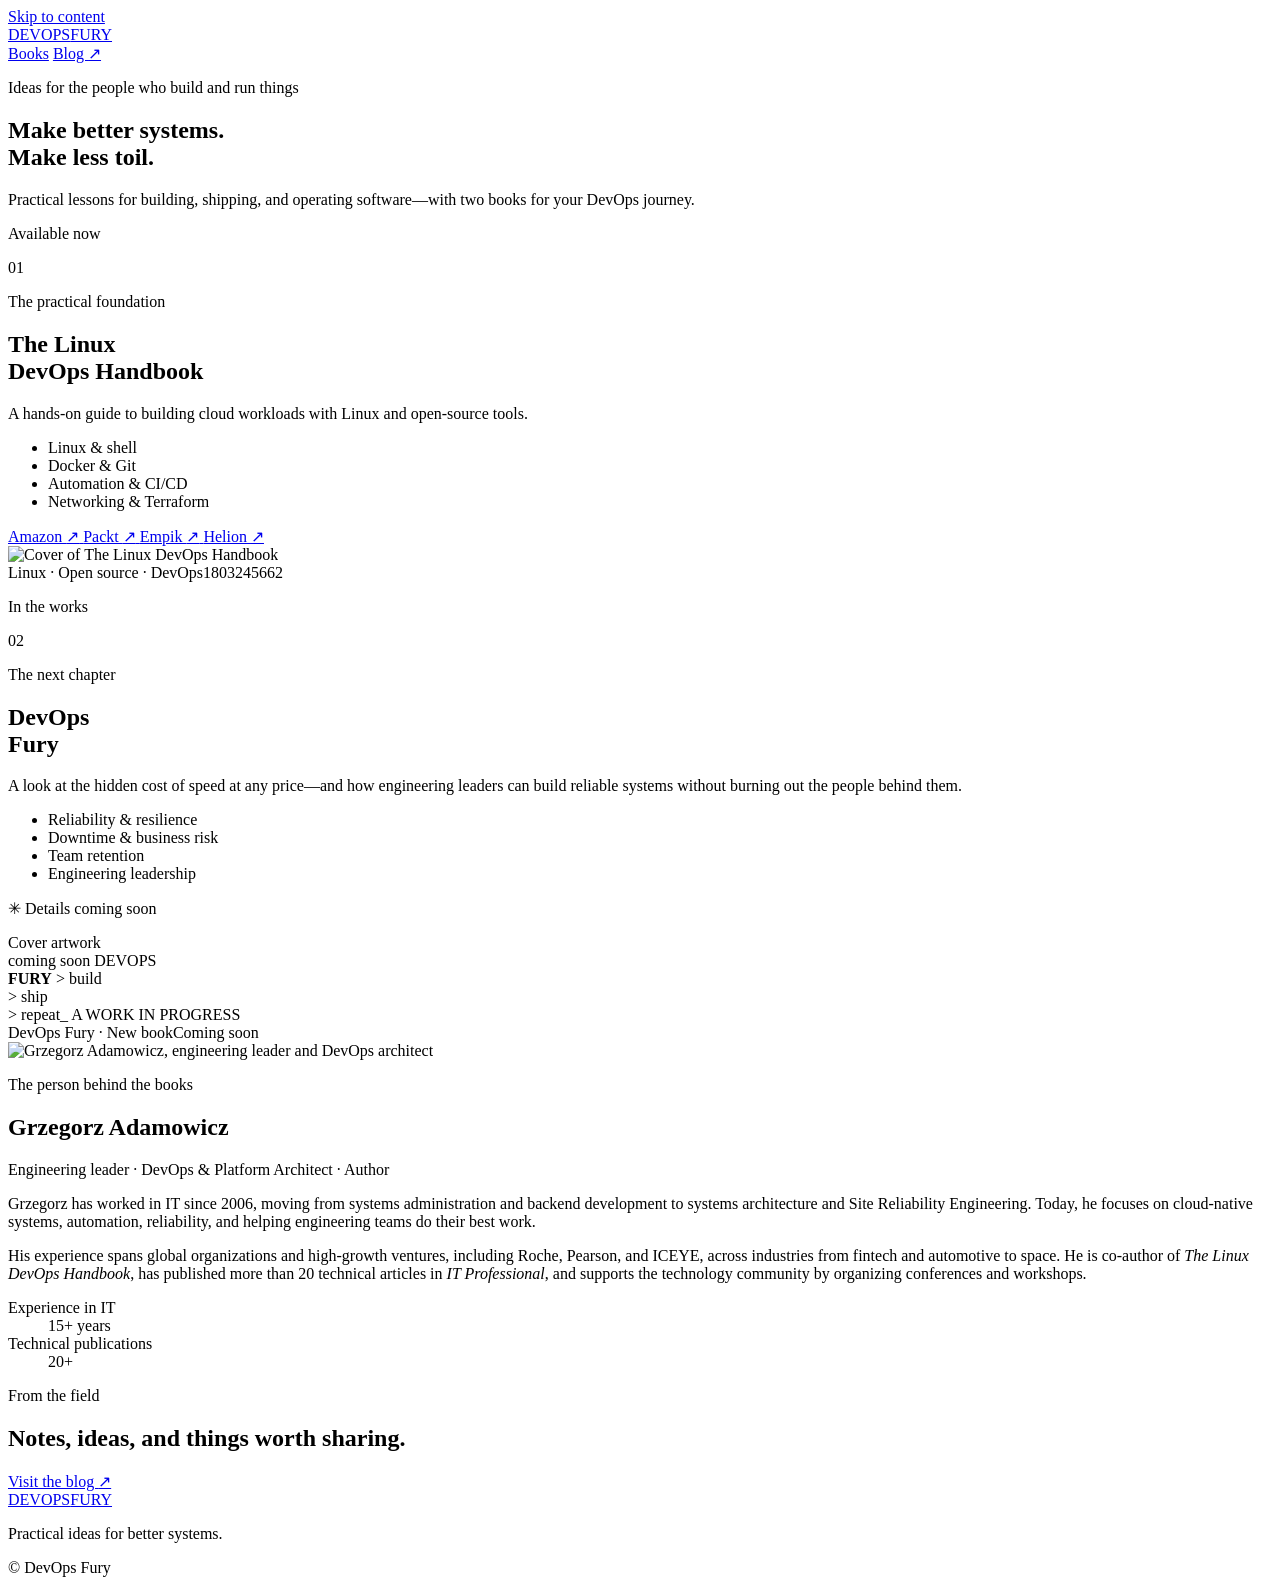
==== files/index.html @ 4ff38016 "Initial commit" ====
<!doctype html>
<html lang="en">
<head>
  <meta charset="utf-8">
  <meta name="viewport" content="width=device-width, initial-scale=1">
  <meta name="description" content="Practical ideas for building, shipping, and running better systems. Explore The Linux DevOps Handbook and the upcoming DevOps Fury.">
  <meta name="theme-color" content="#1a1b25">
  <title>DevOps Fury — Practical ideas for better systems</title>
  <link rel="stylesheet" href="/assets/css/site.css">
</head>
<body class="landing-page">
  <a class="skip-link" href="#main">Skip to content</a>
  <header class="site-header">
    <a class="wordmark" href="/" aria-label="DevOps Fury home">
      <span class="wordmark-devops">DEVOPS</span><span class="wordmark-fury">FURY</span>
    </a>
    <nav aria-label="Main navigation">
      <a href="#books">Books</a>
      <a href="/blog/">Blog <span aria-hidden="true">↗</span></a>
    </nav>
  </header>

  <main id="main">
    <section class="intro" aria-labelledby="page-title">
      <p class="eyebrow"><span class="eyebrow-mark" aria-hidden="true"></span> Ideas for the people who build and run things</p>
      <h1 id="page-title">Make better systems.<br><span>Make less toil.</span></h1>
      <p class="intro-copy">Practical lessons for building, shipping, and operating software—with two books for your DevOps journey.</p>
    </section>

    <section class="books" id="books" aria-label="DevOps Fury books">
      <article class="book-card book-card-handbook">
        <div class="book-card-top">
          <p class="book-kicker"><span class="status-dot" aria-hidden="true"></span> Available now</p>
          <span class="book-number" aria-hidden="true">01</span>
        </div>
        <div class="book-layout">
          <div class="book-copy">
            <p class="book-category">The practical foundation</p>
            <h2>The Linux<br>DevOps Handbook</h2>
            <p class="book-description">A hands-on guide to building cloud workloads with Linux and open-source tools.</p>
            <ul class="topic-list" aria-label="Topics covered">
              <li>Linux &amp; shell</li>
              <li>Docker &amp; Git</li>
              <li>Automation &amp; CI/CD</li>
              <li>Networking &amp; Terraform</li>
            </ul>
            <div class="book-purchase-links" aria-label="Buy The Linux DevOps Handbook">
              <a class="book-link" href="https://www.amazon.com/Linux-DevOps-Handbook-distributions-accelerate/dp/1803245662" target="_blank" rel="noopener noreferrer" aria-label="Buy on Amazon">
                Amazon <span aria-hidden="true">↗</span>
              </a>
              <a class="book-link book-link-secondary" href="https://www.packtpub.com/en-us/product/the-linux-devops-handbook-9781803245669" target="_blank" rel="noopener noreferrer" aria-label="Buy on Packt">
                Packt <span aria-hidden="true">↗</span>
              </a>
              <a class="book-link book-link-secondary" href="https://www.empik.com/the-linux-devops-handbook-ebook-epub-opracowanie-zbiorowe,p1433866571,ebooki-i-mp3-p" target="_blank" rel="noopener noreferrer" aria-label="Buy on Empik">
                Empik <span aria-hidden="true">↗</span>
              </a>
              <a class="book-link book-link-secondary" href="https://helion.pl/ksiazki/the-linux-devops-handbook-customize-and-scale-your-linux-distributions-to-accelerate-your-devops-wo-damian-wojslaw-grzegorz-adamowicz,e_3pi1.htm#format/e" target="_blank" rel="noopener noreferrer" aria-label="Buy on Helion">
                Helion <span aria-hidden="true">↗</span>
              </a>
            </div>
          </div>
          <div class="cover-wrap">
            <img class="handbook-cover" src="/assets/images/linux-devops-handbook.jpg" alt="Cover of The Linux DevOps Handbook">
          </div>
        </div>
        <div class="book-card-foot"><span>Linux · Open source · DevOps</span><span>1803245662</span></div>
      </article>

      <article class="book-card book-card-fury">
        <div class="book-card-top">
          <p class="book-kicker"><span class="status-dot status-dot-wip" aria-hidden="true"></span> In the works</p>
          <span class="book-number" aria-hidden="true">02</span>
        </div>
        <div class="book-layout">
          <div class="book-copy">
            <p class="book-category">The next chapter</p>
            <h2>DevOps<br><span class="fury-title">Fury</span></h2>
            <p class="book-description">A look at the hidden cost of speed at any price—and how engineering leaders can build reliable systems without burning out the people behind them.</p>
            <ul class="topic-list" aria-label="Topics covered">
              <li>Reliability &amp; resilience</li>
              <li>Downtime &amp; business risk</li>
              <li>Team retention</li>
              <li>Engineering leadership</li>
            </ul>
            <p class="coming-soon"><span aria-hidden="true">✳</span> Details coming soon</p>
          </div>
          <div class="cover-wrap cover-wrap-placeholder">
            <div class="placeholder-cover" role="img" aria-label="Temporary DevOps Fury book cover placeholder">
              <span class="placeholder-label">Cover artwork<br>coming soon</span>
              <span class="placeholder-title">DEVOPS<br><strong>FURY</strong></span>
              <span class="placeholder-code" aria-hidden="true">&gt; build<br>&gt; ship<br>&gt; repeat<span class="cursor">_</span></span>
              <span class="placeholder-edition">A WORK IN PROGRESS</span>
            </div>
          </div>
        </div>
        <div class="book-card-foot"><span>DevOps Fury · New book</span><span>Coming soon</span></div>
      </article>
    </section>

    <section class="author-section" id="author" aria-labelledby="author-name">
      <div class="author-portrait">
        <img src="/assets/images/grzegorz-adamowicz.jpg" alt="Grzegorz Adamowicz, engineering leader and DevOps architect" loading="lazy">
      </div>
      <div class="author-copy">
        <p class="eyebrow"><span class="eyebrow-mark" aria-hidden="true"></span> The person behind the books</p>
        <h2 id="author-name">Grzegorz Adamowicz</h2>
        <p class="author-role">Engineering leader · DevOps &amp; Platform Architect · Author</p>
        <p>Grzegorz has worked in IT since 2006, moving from systems administration and backend development to systems architecture and Site Reliability Engineering. Today, he focuses on cloud-native systems, automation, reliability, and helping engineering teams do their best work.</p>
        <p>His experience spans global organizations and high-growth ventures, including Roche, Pearson, and ICEYE, across industries from fintech and automotive to space. He is co-author of <em>The Linux DevOps Handbook</em>, has published more than 20 technical articles in <em>IT Professional</em>, and supports the technology community by organizing conferences and workshops.</p>
        <dl class="author-highlights">
          <div>
            <dt>Experience in IT</dt>
            <dd>15+ years</dd>
          </div>
          <div>
            <dt>Technical publications</dt>
            <dd>20+</dd>
          </div>
        </dl>
      </div>
    </section>

    <section class="blog-callout" aria-label="DevOps Fury blog">
      <div>
        <p class="eyebrow">From the field</p>
        <h2>Notes, ideas, and things worth sharing.</h2>
      </div>
      <a class="blog-link" href="/blog/">Visit the blog <span aria-hidden="true">↗</span></a>
    </section>
  </main>

  <footer class="site-footer">
    <a class="wordmark wordmark-footer" href="/" aria-label="DevOps Fury home">
      <span class="wordmark-devops">DEVOPS</span><span class="wordmark-fury">FURY</span>
    </a>
    <p>Practical ideas for better systems.</p>
    <span>© DevOps Fury</span>
  </footer>
</body>
</html>
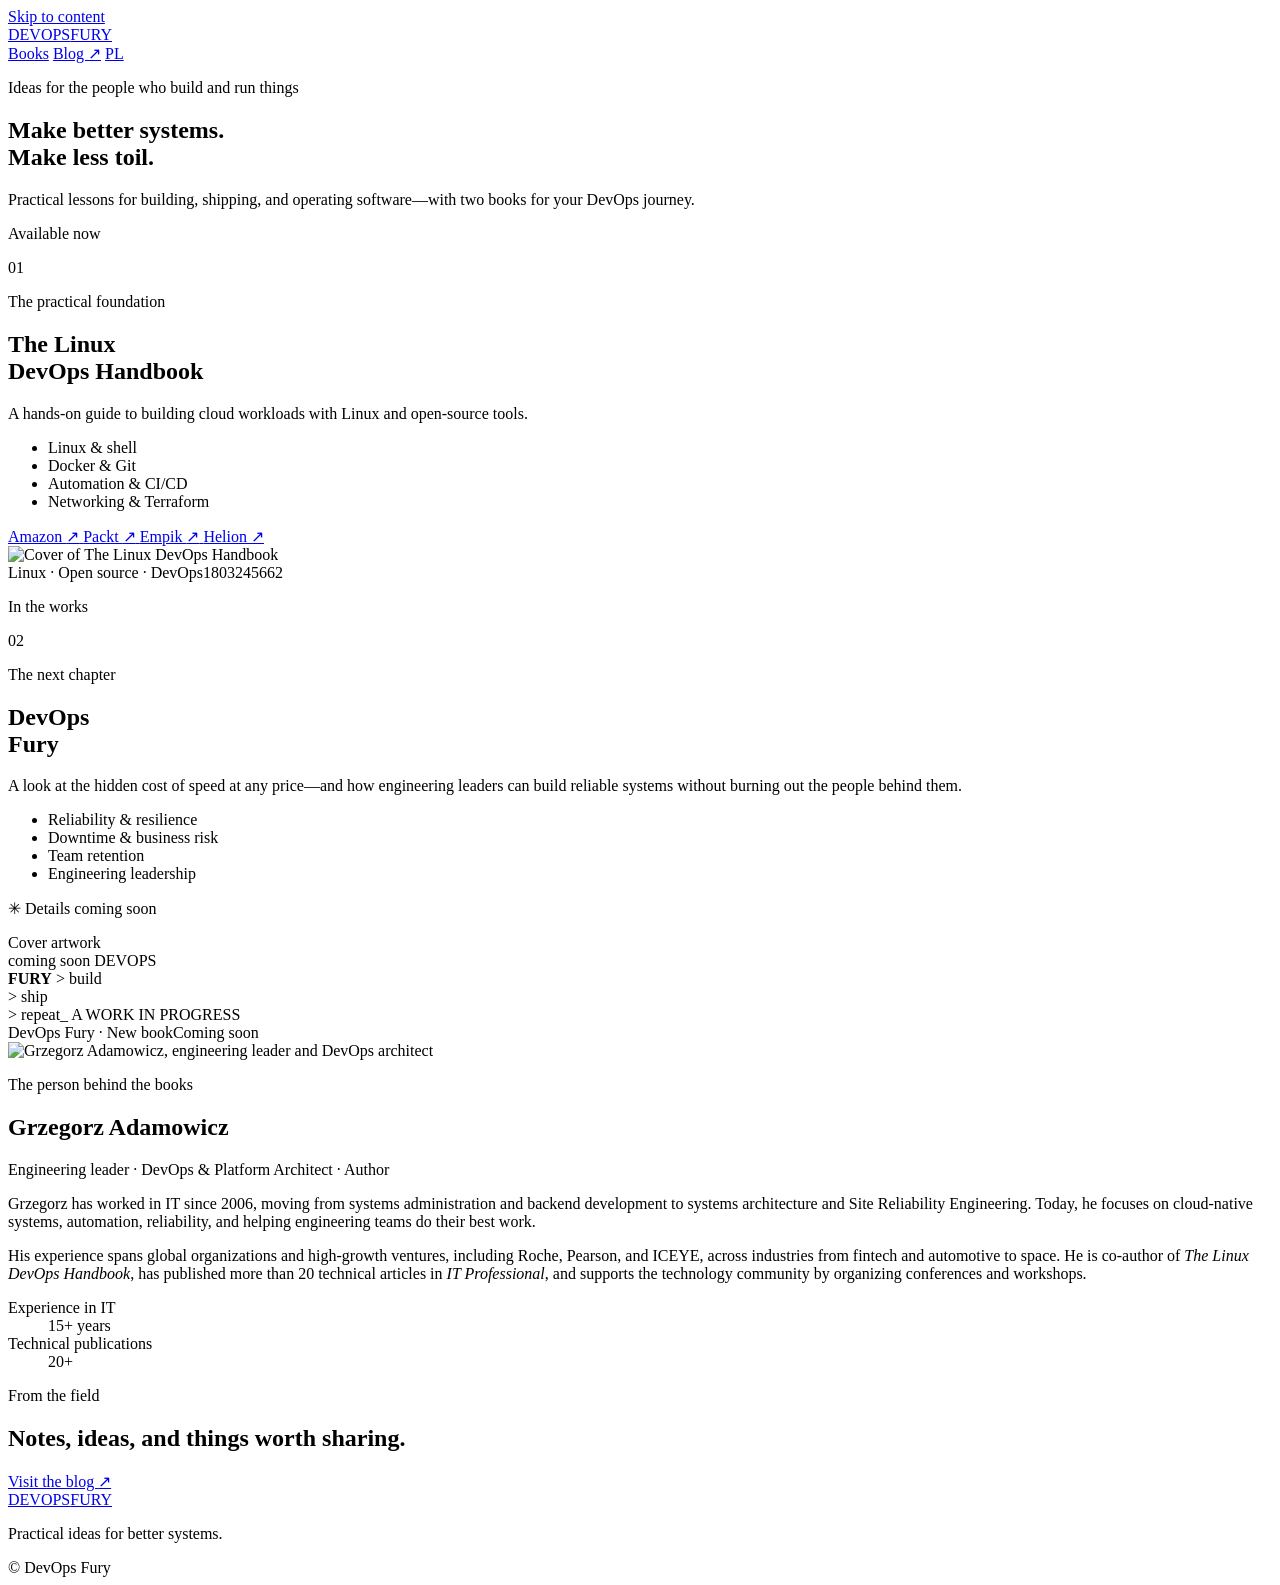
==== commit 4b03d47f: "Add Polish version of the website" ====
--- a/files/index.html
+++ b/files/index.html
@@ -5,8 +5,18 @@
   <meta name="viewport" content="width=device-width, initial-scale=1">
   <meta name="description" content="Practical ideas for building, shipping, and running better systems. Explore The Linux DevOps Handbook and the upcoming DevOps Fury.">
   <meta name="theme-color" content="#1a1b25">
+  <link rel="alternate" hreflang="en" href="https://devopsfury.com/">
+  <link rel="alternate" hreflang="pl" href="https://devopsfury.com/pl/">
+  <link rel="alternate" hreflang="x-default" href="https://devopsfury.com/">
   <title>DevOps Fury — Practical ideas for better systems</title>
   <link rel="stylesheet" href="/assets/css/site.css">
+  <script async src="https://www.googletagmanager.com/gtag/js?id=G-5HBY0YS5DC"></script>
+  <script>
+    window.dataLayer = window.dataLayer || [];
+    function gtag(){dataLayer.push(arguments);}
+    gtag('js', new Date());
+    gtag('config', 'G-5HBY0YS5DC');
+  </script>
 </head>
 <body class="landing-page">
   <a class="skip-link" href="#main">Skip to content</a>
@@ -17,6 +27,7 @@
     <nav aria-label="Main navigation">
       <a href="#books">Books</a>
       <a href="/blog/">Blog <span aria-hidden="true">↗</span></a>
+      <a href="/pl/" lang="pl" aria-label="Zobacz stronę po polsku">PL</a>
     </nav>
   </header>
 
@@ -45,16 +56,16 @@
               <li>Networking &amp; Terraform</li>
             </ul>
             <div class="book-purchase-links" aria-label="Buy The Linux DevOps Handbook">
-              <a class="book-link" href="https://www.amazon.com/Linux-DevOps-Handbook-distributions-accelerate/dp/1803245662" target="_blank" rel="noopener noreferrer" aria-label="Buy on Amazon">
+              <a class="book-link" href="https://www.amazon.com/Linux-DevOps-Handbook-distributions-accelerate/dp/1803245662" target="_blank" rel="noopener noreferrer" aria-label="Buy on Amazon" data-shop-retailer="Amazon">
                 Amazon <span aria-hidden="true">↗</span>
               </a>
-              <a class="book-link book-link-secondary" href="https://www.packtpub.com/en-us/product/the-linux-devops-handbook-9781803245669" target="_blank" rel="noopener noreferrer" aria-label="Buy on Packt">
+              <a class="book-link book-link-secondary" href="https://www.packtpub.com/en-us/product/the-linux-devops-handbook-9781803245669" target="_blank" rel="noopener noreferrer" aria-label="Buy on Packt" data-shop-retailer="Packt">
                 Packt <span aria-hidden="true">↗</span>
               </a>
-              <a class="book-link book-link-secondary" href="https://www.empik.com/the-linux-devops-handbook-ebook-epub-opracowanie-zbiorowe,p1433866571,ebooki-i-mp3-p" target="_blank" rel="noopener noreferrer" aria-label="Buy on Empik">
+              <a class="book-link book-link-secondary" href="https://www.empik.com/the-linux-devops-handbook-ebook-epub-opracowanie-zbiorowe,p1433866571,ebooki-i-mp3-p" target="_blank" rel="noopener noreferrer" aria-label="Buy on Empik" data-shop-retailer="Empik">
                 Empik <span aria-hidden="true">↗</span>
               </a>
-              <a class="book-link book-link-secondary" href="https://helion.pl/ksiazki/the-linux-devops-handbook-customize-and-scale-your-linux-distributions-to-accelerate-your-devops-wo-damian-wojslaw-grzegorz-adamowicz,e_3pi1.htm#format/e" target="_blank" rel="noopener noreferrer" aria-label="Buy on Helion">
+              <a class="book-link book-link-secondary" href="https://helion.pl/ksiazki/the-linux-devops-handbook-customize-and-scale-your-linux-distributions-to-accelerate-your-devops-wo-damian-wojslaw-grzegorz-adamowicz,e_3pi1.htm#format/e" target="_blank" rel="noopener noreferrer" aria-label="Buy on Helion" data-shop-retailer="Helion">
                 Helion <span aria-hidden="true">↗</span>
               </a>
             </div>
@@ -136,5 +147,17 @@
     <p>Practical ideas for better systems.</p>
     <span>© DevOps Fury</span>
   </footer>
+  <script>
+    document.querySelectorAll('[data-shop-retailer]').forEach(function(link) {
+      link.addEventListener('click', function() {
+        gtag('event', 'book_shop_click', {
+          book_title: 'The Linux DevOps Handbook',
+          retailer: link.dataset.shopRetailer,
+          outbound_url: link.href,
+          transport_type: 'beacon'
+        });
+      });
+    });
+  </script>
 </body>
 </html>
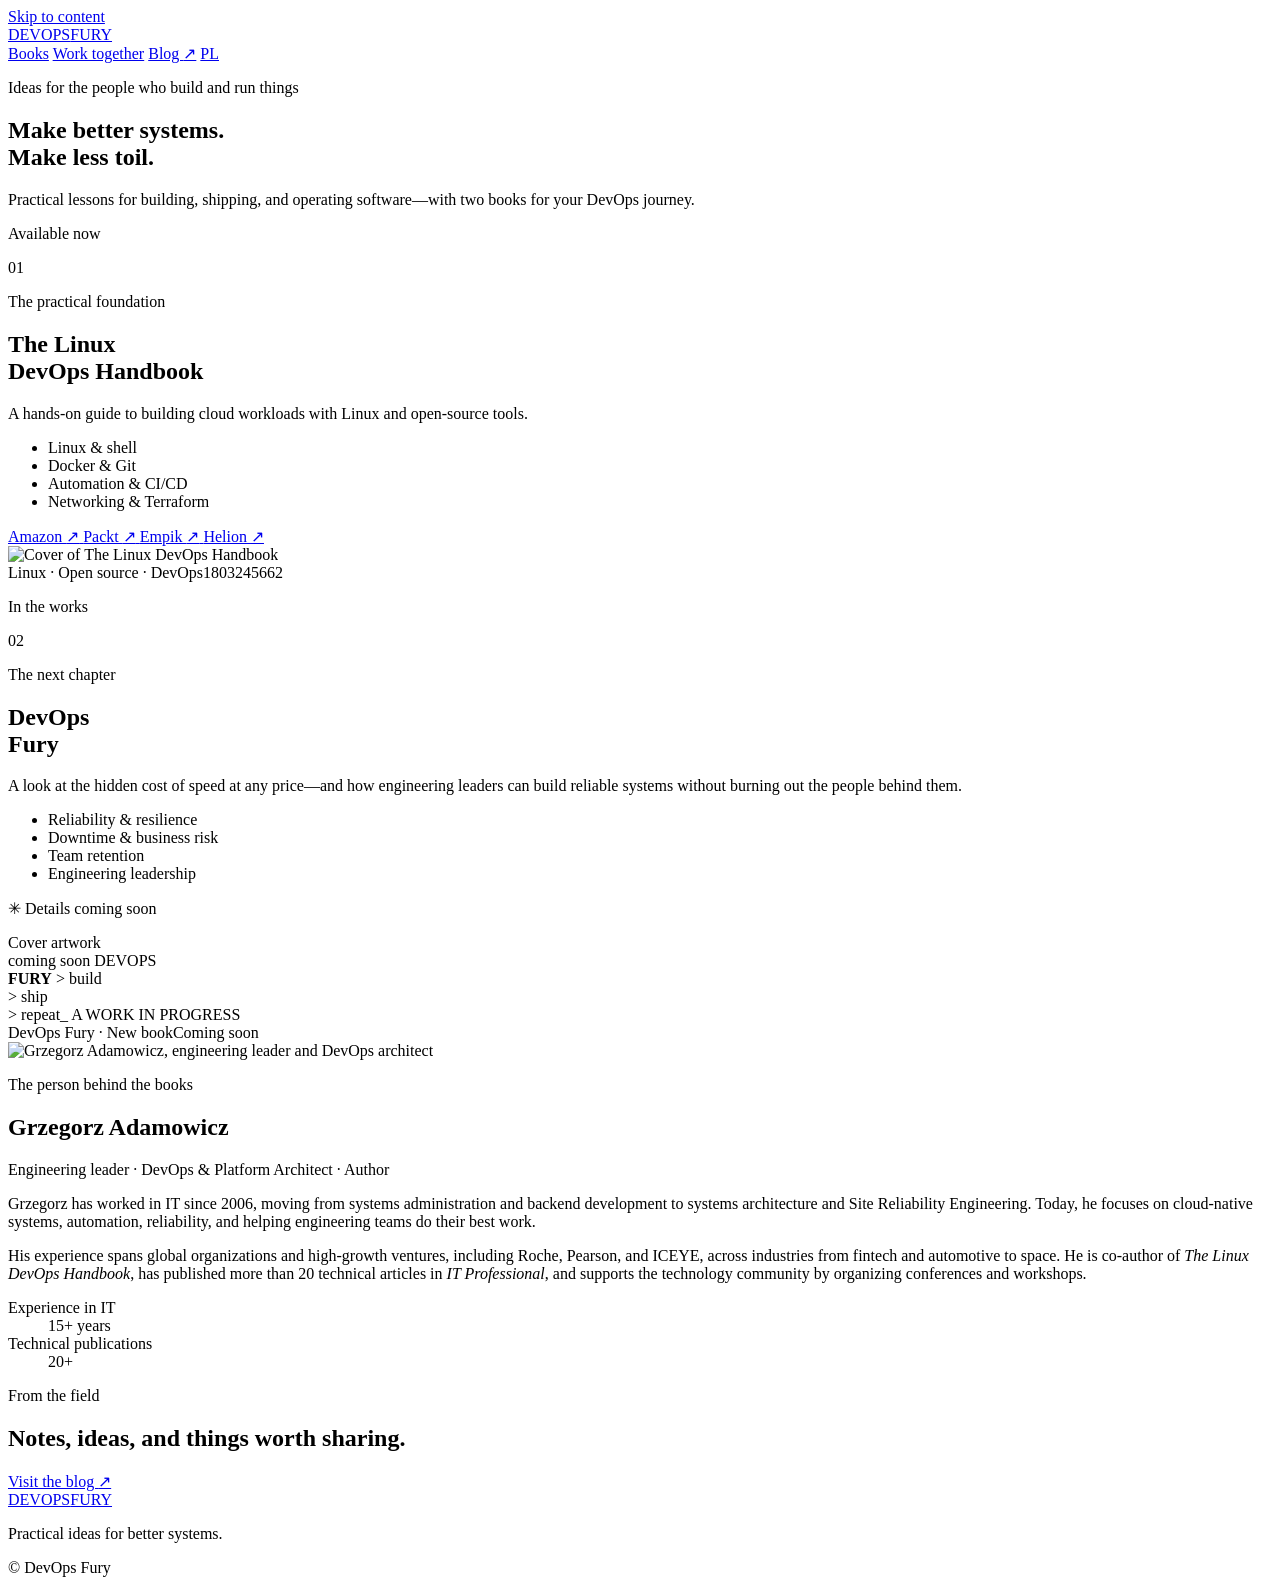
==== commit 5ba54eba: "Add pages, polish welcome blog post, pl-files" ====
--- a/files/index.html
+++ b/files/index.html
@@ -26,6 +26,7 @@
     </a>
     <nav aria-label="Main navigation">
       <a href="#books">Books</a>
+      <a href="/cooperation/">Work together</a>
       <a href="/blog/">Blog <span aria-hidden="true">↗</span></a>
       <a href="/pl/" lang="pl" aria-label="Zobacz stronę po polsku">PL</a>
     </nav>
